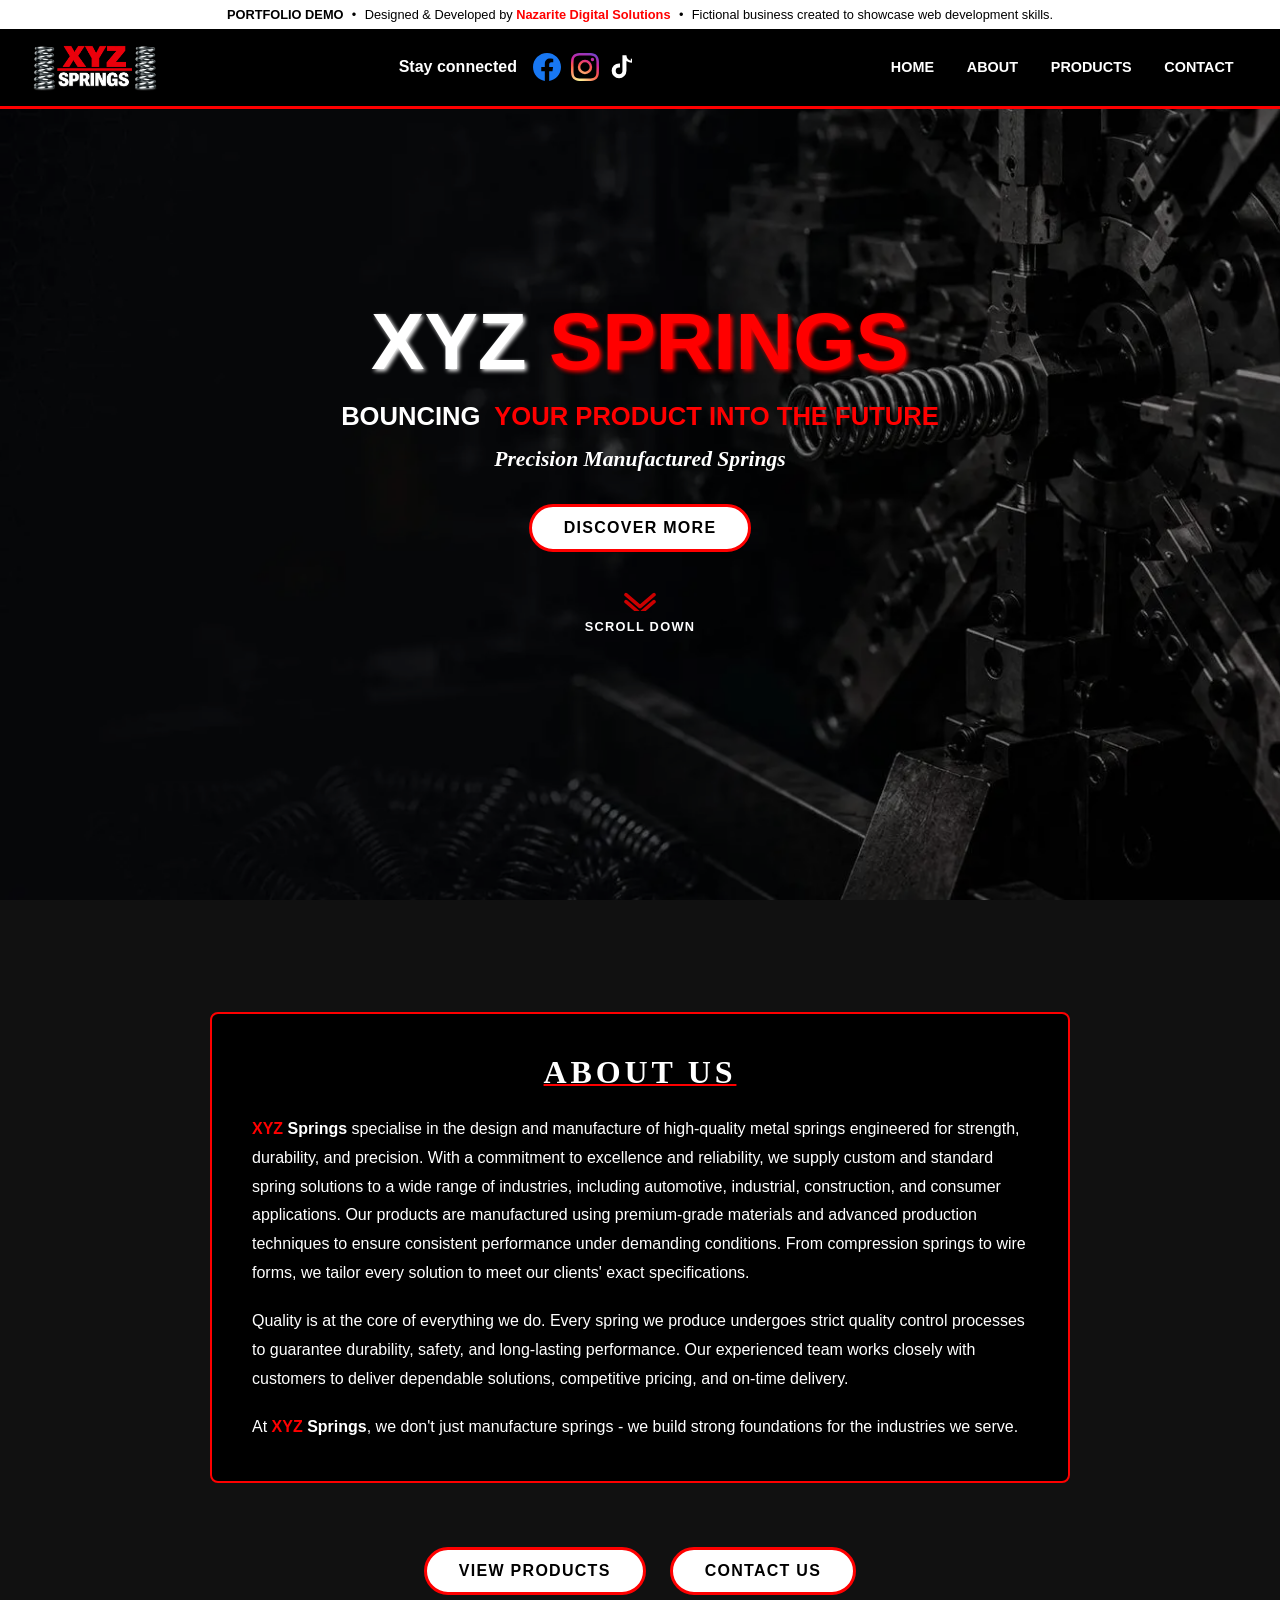
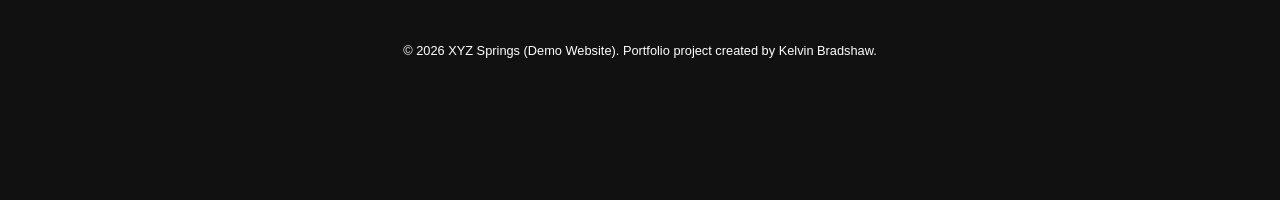
==== index.html @ 590695bd "Move website files to repository root" ====
<!DOCTYPE html>
<html lang="en">
  <head>
    <meta charset="UTF-8">
    <meta name="viewport" content="width=device-width, initial-scale=1.0">
    
    <title>Springs & Wire Forms Manufacturer | XYZ Springs Demo</title>
    <meta name="description" content="XYZ Springs manufactures high-quality metal compression springs, tension springs, torsion springs and wire forms.">
    <link rel="canonical" href="https://www.xyzsprings.vercel.app/">
    
    <meta name="robots" content="noindex, nofollow">
    
    <meta name="application-name" content="XYZ Springs Demo Website">

    <meta name="author" content="Nazarite Digital Solutions">
    
    <link rel="icon" type="image/svg+xml" href="xyz-springs-favicon.svg">
    <link rel="stylesheet" href="header-css.css">
    
    <style>
      *, *::before, *::after { box-sizing: border-box; margin: 0; padding: 0; }

      html { scroll-behavior: smooth; }

      body { overflow-x: hidden; }
        
/* ─────────────────────────────────────────────────── HERO PAGE ──────────────────────────────────────────────────── */
        
      .site-header {
        position: fixed;
        top: 0;
        left: 0;
        width: 100%;
        z-index: 1000;
      }
      
      #hero-page {
        position: relative;
        width: 100%;
        height: 100vh;
        overflow: hidden;
        display: flex;
        align-items: center;
        justify-content: center;
      }

      .hero-page-wrapper {
        position: absolute;
        inset: 0;
        background-image: image-set(
          url("heropage-background.webp") type("image/webp"),
          url("heropage-background.jpg") type("image/jpg")
        );
        background-size: cover;
        background-position: center;
        background-repeat: no-repeat;
        z-index: 0;
        animation: heropagewrapperflyin 1s cubic-bezier(0.22, 1, 0.36, 1) forwards;
      }

      @keyframes heropagewrapperflyin {
        from { transform: translateX(100%); }
        to   { transform: translateX(0); }
      }

      .hero-page-wrapper::after {
        content: '';
        position: absolute;
        inset: 0;
        background: rgba(0,0,0,0.45);
      }

      /* ---------- HERO PAGE WRAPPER ---------- */
        
      .hero-page-content {
        position: relative;
        z-index: 1;
        display: flex;
        flex-direction: column;
        align-items: center;
        text-align: center;
        width: 90%;
        max-width: 900px;
        margin-top: 2rem;
        animation: heropagecontentflyin 1s cubic-bezier(0.22, 1, 0.36, 1) 0.15s both;
      }

      @keyframes heropagecontentflyin {
        from { transform: translateX(-110vw); opacity: 0; }
        to   { transform: translateX(0);      opacity: 1; }
      }

      /* ---------- MAIN TITLE ---------- */
        
      .hero-page-title {
        font-family: Arial, sans-serif;
        font-size: clamp(2.5rem, 7vw, 5rem);
        font-weight: 700;
        text-transform: uppercase;
        line-height: 1.1;
        margin-bottom: 1rem;
      }

      .red-xyz-hero-page-title { 
        color: white;
        text-shadow: 2px 2px 4px white;
      }
        
      .white-xyz-hero-page-title { 
        color: red; 
        text-shadow: 2px 2px 4px red;
      }

      /* ---------- HERO PAGE TAGLINE ---------- */
        
      .hero-page-tagline {
        font-family: Arial, sans-serif;
        font-size: clamp(1rem, 3vw, 1.6rem);
        font-weight: 700;
        text-transform: uppercase;
        margin-bottom: 1rem;
      }

      .hero-page-tagline-bouncing-white-word { 
        color: white; 
      }
        
      .hero-page-tagline-red-sentence { 
        color: red; 
      }

      .hero-page-tagline-bouncing-white-word {
        display: inline-block;
        animation: heropagecontentflyin 1s cubic-bezier(0.22, 1, 0.36, 1) 0.15s both,
                   heropagebouncingwordbounce 1.2s ease-in-out 1s infinite;
      }

      @keyframes heropagebouncingwordbounce {
        0%,100% { transform: translateY(0); }
        50%      { transform: translateY(-8px); }
      }

      /* ---------- HERO PAGE SUB TAGLINE ---------- */
        
      .hero-page-sub {
        font-family: "Times New Roman", Times, serif;
        font-style: italic;
        font-size: clamp(1rem, 2.5vw, 1.35rem);
        font-weight: 700;
        color: white;
        margin-bottom: 2rem;
      }

      /* ---------- DISCOVER MORE BUTTON ---------- */
        
      .about-page-button,
      .hero-page-button {
        font-family: Arial, sans-serif;
        font-size: 1rem;
        font-weight: 700;
        letter-spacing: 0.08em;
        color: black;
        background: white;
        border: 3px solid red;
        border-radius: 2rem;
        padding: 0.75rem 2rem;
        cursor: pointer;
        box-shadow: none;
        transition: background 0.2s, color 0.2s;
        text-decoration: none;
        display: inline-block;
      }
      
      .about-page-button:hover,
      .hero-page-button:hover {
        background: red;
        color: white;
      }

      /* ---------- SCROLL INDICATOR ---------- */
        
      .scroll-indicator {
        margin-top: 2.5rem;
        display: flex;
        flex-direction: column;
        align-items: center;
        gap: 0.2rem;
        animation: scrollindicatorfadein 1s ease 1.5s both;
      }

      @keyframes scrollindicatorfadein {
        from { opacity: 0; }
        to   { opacity: 1; }
      }

      .scroll-indicator .chevrons {
        display: flex;
        flex-direction: column;
        align-items: center;
        gap: 0;
        animation: scrollindicatorpulse 1.2s ease-in-out infinite;
      }

      @keyframes scrollindicatorpulse {
        0%,100% { transform: translateY(0); opacity: 1; }
        50%      { transform: translateY(6px); opacity: 0.5; }
      }

      .scroll-indicator svg {
        display: block;
        width: 2rem;
        height: 1.2rem;
      }

      .scroll-indicator .scroll-text {
        color: white;
        font-family: Arial, sans-serif;
        font-size: 0.8rem;
        font-weight: 600;
        letter-spacing: 0.1em;
        text-transform: uppercase;
        margin-top: 0.3rem;
      }

/* ─────────────────────────────────────────────────── ABOUT PAGE ─────────────────────────────────────────────────── */
        
      #about-page {
        background: white;
        padding-bottom: 6rem;
        min-height: 100vh;
        display: flex;
        flex-direction: column;
        align-items: center;
        scroll-margin-top: 4rem;
      }

      .about-page-box {
        width: 90%;
        max-width: 860px;
        border: 2px solid red;
        border-radius: 0.5rem;
        background: black;
        padding: 2.5rem 2.5rem 2.5rem 2.5rem;
      }

      .about-page-heading {
        font-family: 'Times New Roman', Times, serif;
        font-size: clamp(1.4rem, 4vw, 2rem);
        font-weight: 700;
        color: white;
        letter-spacing: 0.12em;
        text-transform: uppercase;
        text-align: center;
        text-decoration: 2px underline red;
        margin-bottom: 1.5rem;
      }

      .about-page-text {
        color: white;
        font-family: Arial, sans-serif;
        font-size: clamp(0.9rem, 2vw, 1rem);
        line-height: 1.8;
        text-align: left;
      }

      .about-page-text p {
        margin-bottom: 1.2rem;
      }

      .about-page-text p:last-child {
        margin-bottom: 0;
      }

      .about-page-red-xyz { 
        color: red;
        font-weight: 700;
      }
        
      .about-page-white-springs { 
        color: white;
        font-weight: 700;
      }

      /* ---------- ABOUT PAGE BUTTONS ---------- */
      
      .about-page-buttons {
        display: flex;
        gap: 1.5rem;
        justify-content: center;
        margin-top: 4rem;
        flex-wrap: wrap;
      }

      /* ---------- COPYRIGHT ---------- */
        
      .copyright {
        color: white;
        font-family: Arial, sans-serif;
        font-size: 0.8rem;
        text-align: center;
        margin-top: 1rem;
        width: 100%;
        padding: 2rem 1rem;
      }
        
/* ───────────────────────────────────────────────── MEDIA QUERIES ────────────────────────────────────────────────── */

      /* ---------- 1024px ---------- */
        
      @media (max-width: 1024px) { 
        .hero-page-title { 
          font-size: clamp(2rem, 6vw, 3.5rem); 
        }
            
        .hero-page-tagline { 
          font-size: clamp(0.9rem, 2.8vw, 1.3rem); 
        }

        .about-page-box { 
          padding: 2rem 1.8rem; 
        }
      }

      /* ---------- 700px ---------- */
        
      @media (max-width: 700px) {
        .hero-page-content { 
          width: 95%; 
        }
            
        .hero-page-title { 
          font-size: clamp(1.8rem, 8vw, 3rem); 
        }
            
        .hero-page-tagline { 
          font-size: clamp(0.8rem, 3.5vw, 1.1rem); 
        }
            
        .hero-page-sub { 
          font-size: clamp(0.85rem, 3vw, 1.1rem); 
        }

        .about-page-box { 
          padding: 1.5rem 1.2rem; width: 95%; 
        }
            
        .about-page-buttons { 
          flex-direction: column; 
          align-items: center; 
        }
        
        /* ---------- DISABLE HOVER EFFECTS ON TABLET ---------- */
        
        .about-page-button:hover,
        .hero-page-button:hover { 
          background: white; 
          color: black; 
        }
      }

      /* ---------- 468px ---------- */
        
      @media (max-width: 468px) {
        .hero-page-title { 
          font-size: clamp(1.5rem, 10vw, 2.5rem); 
        }
            
        .hero-page-tagline { 
          font-size: clamp(0.75rem, 4vw, 1rem); 
        }
            
        .hero-page-sub { 
          font-size: clamp(0.8rem, 3.5vw, 1rem); 
        }
        
        .about-page-buttons {
          margin-top: 3rem;
        }

        .about-page-box { 
          padding: 1.2rem 1rem; 
        }
            
        .about-page-text { 
          font-size: 0.88rem; 
        }
        
        .copyright {
          margin-top: 0.5rem;
          font-size: 0.6rem;
        }
        
        /* ---------- DISABLE HOVER EFFECTS ON MOBILE ---------- */
        
        .about-page-button:hover,
        .hero-page-button:hover { 
          background: white; 
          color: black; 
        }
      }
    </style>
  </head>
    
<!-- ──────────────────────────────────────────────────── BODY ───────────────────────────────────────────────────── -->

  <body>

<!-- ─────────────────────────────────────────────────── HEADER ──────────────────────────────────────────────────── -->
    
    
<!-- ─────────────────────────────────────────────────── BANNER ──────────────────────────────────────────────────── -->
    
    <header class="site-header">
      <div class="banner">
        <p>
          <strong>PORTFOLIO DEMO</strong>
          <span class="separator">•</span>
          Designed &amp; Developed by
          <a href="https://nazaritedigitalsolutions.com">Nazarite Digital Solutions</a>
          <span class="separator">•</span>
          Fictional business created to showcase web development skills.
        </p>    
      </div>

<!-- ─────────────────────────────────────────────────── NAVBAR ──────────────────────────────────────────────────── -->

        <nav class="navbar" role="navigation" aria-label="Main navigation">
          <div class="navbar-logo">
            <picture>
              <source srcset="xyz-springs-logo.webp" type="image/webp">
              <img src="xyz-springs-logo.png" alt="XYZ Springs logo" width="932" height="354">
            </picture>
          </div>

          <!-- SOCIALS -->
            
          <div class="navbar-center">
            <span class="navbar-tagline">Stay connected</span>
              <div class="navbar-socials">
            
                <!-- FCEBOOK -->
                    
                <a href="/social-media-redirect-page" target="_self" rel="noopener noreferrer" aria-label="Facebook">
                  <svg class="social-icon" viewBox="0 0 24 24" fill="#1877F2" xmlns="http://www.w3.org/2000/svg">
                    <path d="M24 12.073C24 5.405 18.627 0 12 0S0 5.405 0 12.073C0 18.1 4.388 23.094 10.125 24v-8.437H7.078v-3.49h3.047V9.413c0-3.007 1.792-4.669 4.533-4.669 1.312 0 2.686.234 2.686.234v2.953H15.83c-1.491 0-1.956.925-1.956 1.874v2.25h3.328l-.532 3.49h-2.796V24C19.612 23.094 24 18.1 24 12.073z"/>
                  </svg>
                </a>
                    
                <!-- INSTAGRAM -->
                    
                <a href="/social-media-redirect-page" target="_self" rel="noopener noreferrer" aria-label="Instagram">
                  <svg class="social-icon" viewBox="0 0 24 24" xmlns="http://www.w3.org/2000/svg">
                    <defs>
                      <radialGradient id="ig-grad-contact" cx="30%" cy="107%" r="150%">
                        <stop offset="0%" stop-color="#fdf497"/>
                        <stop offset="5%" stop-color="#fdf497"/>
                        <stop offset="45%" stop-color="#fd5949"/>
                        <stop offset="60%" stop-color="#d6249f"/>
                        <stop offset="90%" stop-color="#285AEB"/>
                      </radialGradient>
                    </defs>
                    <path fill="url(#ig-grad-contact)" d="M12 2.163c3.204 0 3.584.012 4.85.07 3.252.148 4.771 1.691 4.919 4.919.058 1.265.069 1.645.069 4.849 0 3.205-.012 3.584-.069 4.849-.149 3.225-1.664 4.771-4.919 4.919-1.266.058-1.644.07-4.85.07-3.204 0-3.584-.012-4.849-.07-3.26-.149-4.771-1.699-4.919-4.92-.058-1.265-.07-1.644-.07-4.849 0-3.204.013-3.583.07-4.849.149-3.227 1.664-4.771 4.919-4.919 1.266-.057 1.645-.069 4.849-.069zm0-2.163c-3.259 0-3.667.014-4.947.072-4.358.2-6.78 2.618-6.98 6.98-.059 1.281-.073 1.689-.073 4.948 0 3.259.014 3.668.072 4.948.2 4.358 2.618 6.78 6.98 6.98 1.281.058 1.689.072 4.948.072 3.259 0 3.668-.014 4.948-.072 4.354-.2 6.782-2.618 6.979-6.98.059-1.28.073-1.689.073-4.948 0-3.259-.014-3.667-.072-4.947-.196-4.354-2.617-6.78-6.979-6.98C15.668.014 15.259 0 12 0zm0 5.838a6.162 6.162 0 1 0 0 12.324 6.162 6.162 0 0 0 0-12.324zM12 16a4 4 0 1 1 0-8 4 4 0 0 1 0 8zm6.406-11.845a1.44 1.44 0 1 0 0 2.881 1.44 1.44 0 0 0 0-2.881z"/>
                  </svg>
                </a>
                    
                <!-- TIKTOK -->
                    
                <a href="/social-media-redirect-page" target="_self" rel="noopener noreferrer" aria-label="TikTok">
                  <svg class="social-icon" viewBox="0 0 24 24" fill="#ffffff" xmlns="http://www.w3.org/2000/svg">
                    <path d="M19.59 6.69a4.83 4.83 0 0 1-3.77-4.25V2h-3.45v13.67a2.89 2.89 0 0 1-2.88 2.5 2.89 2.89 0 0 1-2.89-2.89 2.89 2.89 0 0 1 2.89-2.89c.28 0 .54.04.79.1V9.01a6.33 6.33 0 0 0-.79-.05 6.34 6.34 0 0 0-6.34 6.34 6.34 6.34 0 0 0 6.34 6.34 6.34 6.34 0 0 0 6.33-6.34l-.03-8.41a8.16 8.16 0 0 0 4.78 1.52V5.02a4.85 4.85 0 0 1-1-.33z"/>
                  </svg>
                </a>
              </div>
            </div>

            <!-- RIGHT NAV LINKS -->
            
            <ul class="navbar-links" role="list">
              <li><a href="#hero-page">HOME</a></li>
              <li><a href="#about-page">ABOUT</a></li>
              <li><a href="/products">PRODUCTS</a></li>
              <li><a href="/contact">CONTACT</a></li>
            </ul>

            <!-- HAMBURGER FOR TABLET AND MOBILE ONLY -->
            
            <button class="hamburger" id="hamburger" aria-label="Toggle menu" aria-expanded="false" aria-controls="mobile-menu">
                <span></span>
                <span></span>
                <span></span>
            </button>
        </nav>
    

        <!-- MOBILE DROP DOWN -->
        
        <div class="mobile-menu" id="mobile-menu" role="menu">
          <div class="mobile-menu-socials">
            <span class="navbar-tagline">Stay connected</span>
                
            <!-- FACEBOOK -->
                
            <a href="/social-media-redirect-page" target="_self" rel="noopener noreferrer" aria-label="Facebook">
              <svg class="social-icon" viewBox="0 0 24 24" fill="#1877F2" xmlns="http://www.w3.org/2000/svg">
                <path d="M24 12.073C24 5.405 18.627 0 12 0S0 5.405 0 12.073C0 18.1 4.388 23.094 10.125 24v-8.437H7.078v-3.49h3.047V9.413c0-3.007 1.792-4.669 4.533-4.669 1.312 0 2.686.234 2.686.234v2.953H15.83c-1.491 0-1.956.925-1.956 1.874v2.25h3.328l-.532 3.49h-2.796V24C19.612 23.094 24 18.1 24 12.073z"/>
              </svg>
            </a>
                
            <!-- INSTAGRAM -->
                
            <a href="/social-media-redirect-page" target="_self" rel="noopener noreferrer" aria-label="Instagram">
              <svg class="social-icon" viewBox="0 0 24 24" xmlns="http://www.w3.org/2000/svg">
                <defs>
                  <radialGradient id="ig-grad-m" cx="30%" cy="107%" r="150%">
                    <stop offset="0%" stop-color="#fdf497"/>
                    <stop offset="5%" stop-color="#fdf497"/>
                    <stop offset="45%" stop-color="#fd5949"/>
                    <stop offset="60%" stop-color="#d6249f"/>
                    <stop offset="90%" stop-color="#285AEB"/>
                  </radialGradient>
                </defs>
                <path fill="url(#ig-grad-m)" d="M12 2.163c3.204 0 3.584.012 4.85.07 3.252.148 4.771 1.691 4.919 4.919.058 1.265.069 1.645.069 4.849 0 3.205-.012 3.584-.069 4.849-.149 3.225-1.664 4.771-4.919 4.919-1.266.058-1.644.07-4.85.07-3.204 0-3.584-.012-4.849-.07-3.26-.149-4.771-1.699-4.919-4.92-.058-1.265-.07-1.644-.07-4.849 0-3.204.013-3.583.07-4.849.149-3.227 1.664-4.771 4.919-4.919 1.266-.057 1.645-.069 4.849-.069zm0-2.163c-3.259 0-3.667.014-4.947.072-4.358.2-6.78 2.618-6.98 6.98-.059 1.281-.073 1.689-.073 4.948 0 3.259.014 3.668.072 4.948.2 4.358 2.618 6.78 6.98 6.98 1.281.058 1.689.072 4.948.072 3.259 0 3.668-.014 4.948-.072 4.354-.2 6.782-2.618 6.979-6.98.059-1.28.073-1.689.073-4.948 0-3.259-.014-3.667-.072-4.947-.196-4.354-2.617-6.78-6.979-6.98C15.668.014 15.259 0 12 0zm0 5.838a6.162 6.162 0 1 0 0 12.324 6.162 6.162 0 0 0 0-12.324zM12 16a4 4 0 1 1 0-8 4 4 0 0 1 0 8zm6.406-11.845a1.44 1.44 0 1 0 0 2.881 1.44 1.44 0 0 0 0-2.881z"/>
              </svg>
            </a>
                
            <!-- TIKTOK -->
                
            <a href="/social-media-redirect-page" target="_self" rel="noopener noreferrer" aria-label="TikTok">
              <svg class="social-icon" viewBox="0 0 24 24" fill="#ffffff" xmlns="http://www.w3.org/2000/svg">
                <path d="M19.59 6.69a4.83 4.83 0 0 1-3.77-4.25V2h-3.45v13.67a2.89 2.89 0 0 1-2.88 2.5 2.89 2.89 0 0 1-2.89-2.89 2.89 2.89 0 0 1 2.89-2.89c.28 0 .54.04.79.1V9.01a6.33 6.33 0 0 0-.79-.05 6.34 6.34 0 0 0-6.34 6.34 6.34 6.34 0 0 0 6.34 6.34 6.34 6.34 0 0 0 6.33-6.34l-.03-8.41a8.16 8.16 0 0 0 4.78 1.52V5.02a4.85 4.85 0 0 1-1-.33z"/>
              </svg>
            </a>
        </div>
        <ul class="mobile-menu-links" role="list">
          <li><a href="#hero-page">HOME</a></li>
          <li><a href="#about-page">ABOUT</a></li>
          <li><a href="/products">PRODUCTS</a></li>
          <li><a href="/contact">CONTACT</a></li>
        </ul>
      </div>
    </header>
    
    <script>
      const hamburger = document.getElementById('hamburger');
      const mobileMenu = document.getElementById('mobile-menu');

      hamburger.addEventListener('click', () => {
        const isOpen = hamburger.classList.toggle('open');
        mobileMenu.classList.toggle('open', isOpen);
        hamburger.setAttribute('aria-expanded', isOpen);
      });

      const menuLinks = document.querySelectorAll('.mobile-menu-links a');

      menuLinks.forEach(link => {
        link.addEventListener('click', () => {
          hamburger.classList.remove('open');
          mobileMenu.classList.remove('open');
          hamburger.setAttribute('aria-expanded', 'false');
        });
      });
    </script>
    
<!-- ───────────────────────────────────────────────── HERO PAGE ─────────────────────────────────────────────────── -->
        
    <section id="hero-page">
        <div class="hero-page-wrapper"></div>

        <div class="hero-page-content">
            <h1 class="hero-page-title">
                <span class="red-xyz-hero-page-title">XYZ</span> <span class="white-xyz-hero-page-title">SPRINGS</span>
            </h1>

            <!-- HERO PAGE TAGLINE -->
            
            <p class="hero-page-tagline">
                <span class="hero-page-tagline-bouncing-white-word">BOUNCING</span>
                <span class="hero-page-tagline-red-sentence">&nbsp;YOUR PRODUCT INTO THE FUTURE</span>
            </p>

            <!-- HERO PAGE SUB TAGLINE -->
            
            <p class="hero-page-sub">Precision Manufactured Springs</p>

            <a href="/products" class="hero-page-button">DISCOVER MORE</a>

            <!-- SCROLL INDICATOR -->
            
            <div class="scroll-indicator">
                <div class="chevrons">
                    <svg viewBox="0 0 32 18" fill="none" xmlns="http://www.w3.org/2000/svg">
                        <polyline points="2,2 16,14 30,2" stroke="#cc0000" stroke-width="3.5" stroke-linecap="round" stroke-linejoin="round"/>
                        <polyline points="2,9 16,21 30,9" stroke="#cc0000" stroke-width="3.5" stroke-linecap="round" stroke-linejoin="round"/>
                    </svg>
                </div>
                <span class="scroll-text">scroll down</span>
            </div>
        </div>
    </section>

<!-- ──────────────────────────────────────────────── ABOUT PAGE ─────────────────────────────────────────────────── -->
        
    <section id="about-page" style="background:#111; padding-top: calc(5rem + 2rem); padding-bottom: 0; display:flex; flex-direction:column; align-items:center; min-height:100vh;">

      <!-- ABOUT PAGE BOX -->
        
      <div class="about-page-box">
        <h2 class="about-page-heading">About Us</h2>
        <div class="about-page-text">
          <p>
            <span class="about-page-red-xyz">XYZ</span> <span class="about-page-white-springs">Springs</span> specialise in the design and 
            manufacture of high-quality metal springs engineered for strength, durability, and precision. 
            With a commitment to excellence and reliability, we supply custom and standard spring solutions to 
            a wide range of industries, including automotive, industrial, construction, and consumer applications. 
            Our products are manufactured using premium-grade materials and advanced production techniques to 
            ensure consistent performance under demanding conditions. From compression springs to wire forms, we 
            tailor every solution to meet our clients' exact specifications.
          </p>
          <p>
            Quality is at the core of everything we do. Every spring we produce undergoes strict quality control 
            processes to guarantee durability, safety, and long-lasting performance. Our experienced team works 
            closely with customers to deliver dependable solutions, competitive pricing, and on-time delivery.
          </p>
          <p>
            At <span class="about-page-red-xyz">XYZ</span> <span class="about-page-white-springs">Springs</span>, we don't just manufacture 
            springs - we build strong foundations for the industries we serve.
          </p>
        </div>
      </div>

      <!-- ABOUT PAGE BUTTONS -->
        
      <div class="about-page-buttons">
        <a href="/products" class="about-page-button">VIEW PRODUCTS</a>
        <a href="/contact" class="about-page-button">CONTACT US</a>
      </div>

      <!-- COPYRIGHT -->
        
      <div class="copyright">
        © 2026 XYZ Springs (Demo Website). Portfolio project created by Kelvin Bradshaw.
      </div>

    </section>
        
    <script defer src="/_vercel/speed-insights/script.js"></script>
    <script defer src="/_vercel/insights/script.js"></script>

  </body>
</html>
---- header-css.css ----
*, 
*::before, 
*::after {
  box-sizing: border-box;
  margin: 0;
  padding: 0;
}

body {
  background-color: black;
  min-height: 100vh;
}

a {
  text-decoration: none;
}

/* ──────────────────────────────────────────────────── BANNER ────────────────────────────────────────────────────── */
        
.banner {
  width: 100%;
  background-color: white;
  padding: 0.3rem 2rem;
  display: flex;
  align-items: center;
  text-align: center;      
  justify-content:center;
}

.banner p {
  margin: 0;
  color: black;
  font-family: Arial, sans-serif;
  font-size: clamp(0.75rem, 1vw, 0.875rem);
  line-height: 1.5;
}

.banner strong {
  color: black;
  font-weight: 600;
}

.banner a {
  font-weight: 700;
  color: red;
  text-decoration: none;
  transition: color .3s ease;
}

.banner a:hover,
.banner a:focus {
  text-decoration: 2px underline;
}

.separator {
  color: black;
  margin: 0 0.3rem;
}

/* ──────────────────────────────────────────────────── NAVBAR ────────────────────────────────────────────────────── */
       
.navbar {
  width: 100%;
  height: 5rem;
  background-color: black;
  display: flex;
  align-items: center;
  justify-content: space-between;
  padding: 0 2rem;
  gap: 2rem;
  border-bottom: 3px solid red;
  position: relative;
  z-index: 1001;
}

/* ---------- LEFT LOGO ---------- */    
        
.navbar-logo {
  flex-shrink: 0;
  display: flex;
  align-items: center;
}

.navbar-logo img {
  height: 3rem;
  width: auto;
  display: block;
  object-fit: contain;
}

/* ---------- SOCIALS ---------- */
        
.navbar-center {
  display: flex;
  align-items: center;
  gap: 1rem;
  flex-shrink: 0;
}

.navbar-tagline {
  font-family: Arial, sans-serif;
  font-size: 1rem;
  font-weight: 700;
  color: white;
  white-space: nowrap;
}

.navbar-socials {
  display: flex;
  align-items: center;
  gap: 0.6rem;
}

.navbar-socials a {
  display: flex;
  align-items: center;
  justify-content: center;
  transition: transform 0.2s, opacity 0.2s;
}

.navbar-socials a:hover {
  opacity: 0.8;
  transform: scale(1.12);
}

.social-icon {
  width: 1.75rem;
  height: 1.75rem;
}

/* ---------- RIGHT NAV LINKS ---------- */
        
.navbar-links {
  display: flex;
  align-items: center;
  gap: 0.25rem;
  list-style: none;
  flex-shrink: 0;
}

.navbar-links li a {
  font-family: Arial, sans-serif;
  font-size: 0.9rem;
  font-weight: 700;
  color: white;
  padding: 0.45rem 0.9rem;
  border-radius: 0;
  display: inline-block;
  transition: background-color 0.2s, border-radius 0.2s, transform 0.2s;
}

/* ---------- KEYFRAMES ---------- */
        
@keyframes navBounce {
  0%   { transform: translateY(0); }
  30%  { transform: translateY(-6px); }
  55%  { transform: translateY(0); }
  75%  { transform: translateY(-3px); }
  90%  { transform: translateY(0); }
  100% { transform: translateY(0); }
}

.navbar-links li a:hover {
  background-color: red;
  border-radius: 25px;
  animation: navBounce 0.5s ease forwards;
}

/* ─────────────────────────────────────────────────── HAMBURGER ──────────────────────────────────────────────────── */
    
.hamburger {
  display: none;
  flex-direction: column;
  justify-content: space-between;
  width: 1.75rem;
  height: 1.2rem;
  cursor: pointer;
  background: none;
  border: none;
  padding: 0;
  flex-shrink: 0;
  z-index: 10;
}

.hamburger span {
  display: block;
  width: 100%;
  height: 2px;
  background-color: white;
  border-radius: 2px;
  transition: transform 0.3s, opacity 0.3s, background-color 0.3s;
}

/* ---------- HAMBURGER OPEN STATE ---------- */
        
.hamburger.open span:nth-child(1) {
  transform: translateY(9px) rotate(45deg);
  background-color: red;
}
        
.hamburger.open span:nth-child(2) {
  opacity: 0;
}
        
.hamburger.open span:nth-child(3) {
  transform: translateY(-9px) rotate(-45deg);
  background-color: red;
}

/* ---------- MOBILE DROP DOWN MENU ---------- */
        
.mobile-menu {
  display: none;
  background-color: black;
  width: 100%;
  border-bottom: 4px solid red;
  z-index: 999;
}

.mobile-menu.open {
  display: block;
}

.mobile-menu-links {
  list-style: none;
  padding: 0.5rem 0;
}

.mobile-menu-links li a {
  display: block;
  font-family: Arial, sans-serif;
  font-weight: 700;
  font-size: 1rem;
  color: white;
  padding: 0.85rem 2rem;
  border-bottom: 1px solid rgba(255,255,255,0.08);
}

.mobile-menu-socials {
  display: flex;
  align-items: center;
  gap: 1rem;
  padding: 1rem 2rem;
  border-top: 1px solid rgba(255,255,255,0.08);
}

.mobile-menu-socials .navbar-tagline {
  font-size: 0.9rem;
}

/* ───────────────────────────────────────────────── MEDIA QUERIES ────────────────────────────────────────────────── */
        
/* ---------- 1024px ---------- */

@media (max-width: 1024px) {
  .banner {
    padding: 0.5rem 1.5rem;
  }

  .navbar {
    padding: 0.75rem 1.5rem;
  }

  /* ---------- SHOW LINKS ON HAMBURGER ---------- */
        
  .navbar-center,
  .navbar-links {
    display: none;
  }

  .hamburger {
    display: flex;
  }

  .mobile-menu {
    display: none;
  }

  .mobile-menu.open {
    display: block;
  }
}

/* ---------- 700px ---------- */

@media (max-width: 700px) {
  .banner {
    padding: 0.5rem 1rem;
  }

  .navbar {
    padding: 0.65rem 1rem;
  }

  .navbar-logo img {
    height: 2.5rem;
  }

  .mobile-menu-links li a {
    padding: 0.75rem 1rem;
    font-size: 0.95rem;
  }

  .mobile-menu-socials {
    padding: 0.75rem 1rem;
  }
  
  /* ---------- DISABLE HOVER EFFECTS ON TABLET ---------- */
  
  .navbar-links li a:hover,
  .navbar-socials a:hover {
    background-color: transparent;
    border-radius: 0;
    animation: none;
    opacity: 1;
    transform: none;
  }
  
  .banner a:hover {
    text-decoration: none;
  }
}

/* ---------- 468px ---------- */

@media (max-width: 468px) {
  .banner {
    padding: 0.4rem 0.75rem;
  }

  .navbar {
    padding: 0.6rem 0.75rem;
  }

  .navbar-logo img {
    height: 2.1rem;
    width: 5.5rem;
  }

  .mobile-menu-links li a {
    font-size: 0.9rem;
    padding: 0.7rem 0.75rem;
  }

  .mobile-menu-socials {
    padding: 0.7rem 0.75rem;
    flex-wrap: wrap;
    gap: 0.75rem;
  }

  .mobile-menu-socials .navbar-tagline {
    font-size: 0.82rem;
    width: 100%;
  }

  .social-icon {
    width: 1.5rem;
    height: 1.5rem;
  }
  
  /* ---------- DISABLE HOVER EFFECTS ON MOBILE ---------- */
  
  .navbar-links li a:hover,
  .navbar-socials a:hover {
    background-color: transparent;
    border-radius: 0;
    animation: none;
    opacity: 1;
    transform: none;
  }
  
  .banner a:hover {
    text-decoration: none;
  }
}
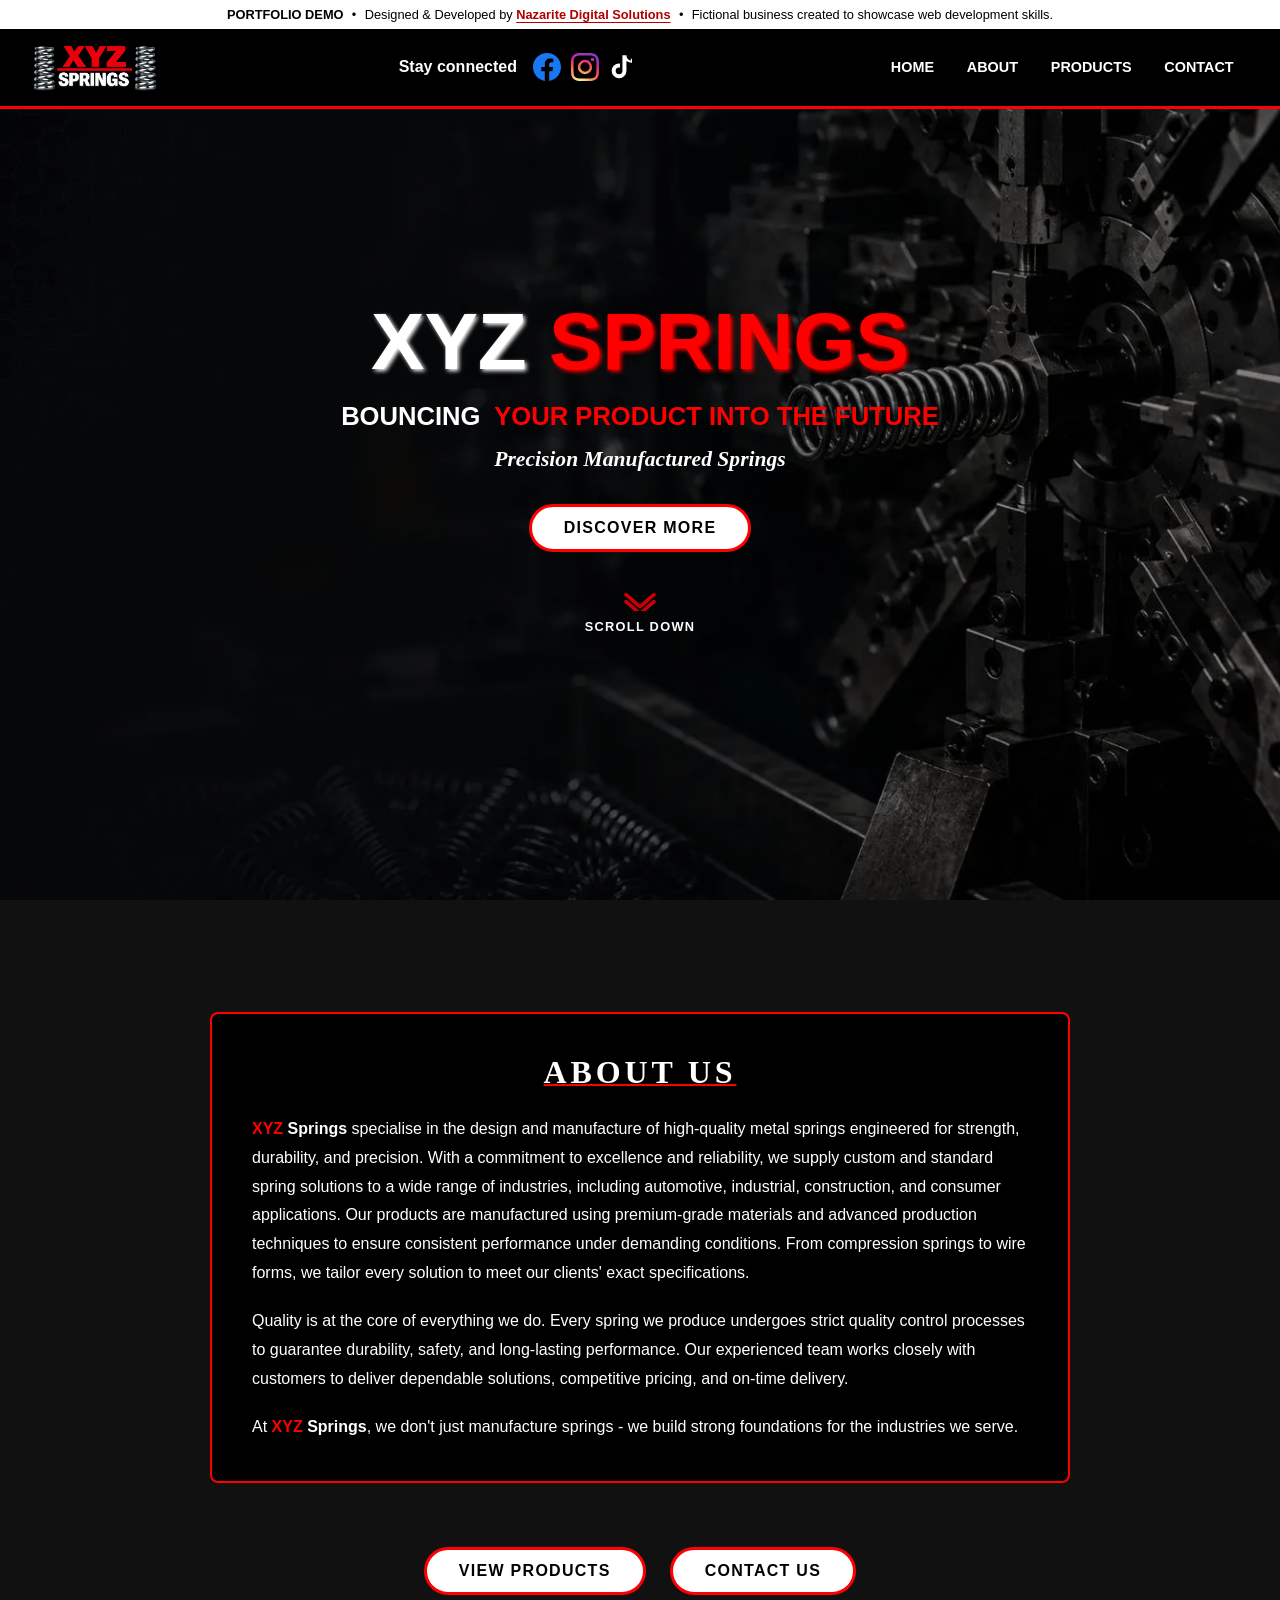
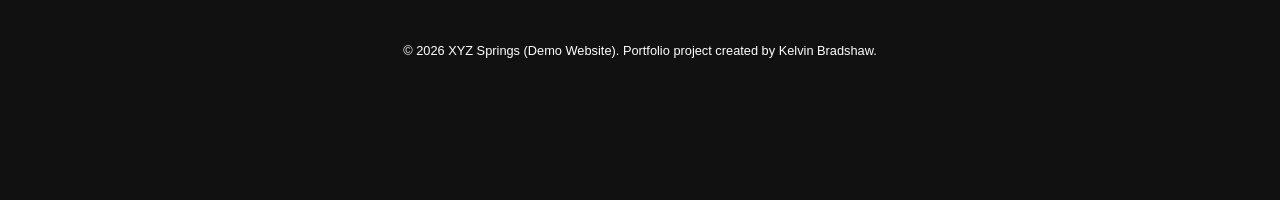
==== commit ace38852: "edited index.html" ====
--- a/index.html
+++ b/index.html
@@ -8,7 +8,7 @@
     <meta name="description" content="XYZ Springs manufactures high-quality metal compression springs, tension springs, torsion springs and wire forms.">
     <link rel="canonical" href="https://www.xyzsprings.vercel.app/">
     
-    <meta name="robots" content="noindex, nofollow">
+    <meta name="robots" content="index, follow">
     
     <meta name="application-name" content="XYZ Springs Demo Website">
 
@@ -642,9 +642,6 @@
       </div>
 
     </section>
-        
-    <script defer src="/_vercel/speed-insights/script.js"></script>
-    <script defer src="/_vercel/insights/script.js"></script>
 
   </body>
 </html>
--- a/header-css.css
+++ b/header-css.css
@@ -42,14 +42,15 @@
 
 .banner a {
   font-weight: 700;
-  color: red;
-  text-decoration: none;
+  color: #B00000;
+  text-decoration: underline;
+  text-underline-offset: 3px;
   transition: color .3s ease;
 }
 
 .banner a:hover,
 .banner a:focus {
-  text-decoration: 2px underline;
+  color: #800000;
 }
 
 .separator {
